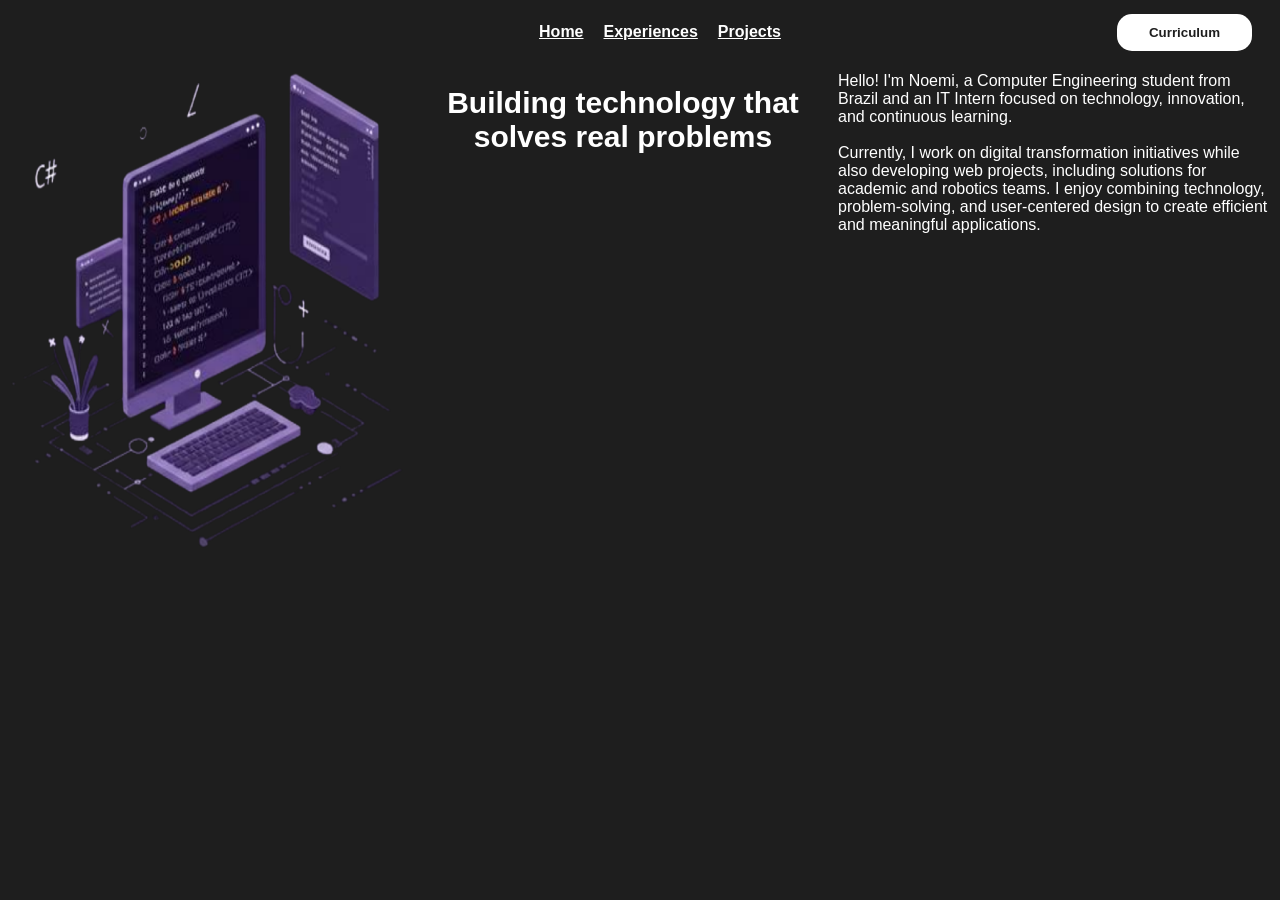
==== scr/index.html @ 2292273c "Add files via upload" ====
<!DOCTYPE html>
<html lang="en">
<head>
    <meta charset="UTF-8">
    <meta name="viewport" content="width=device-width, initial-scale=1.0">
    <link rel="stylesheet" href="styles/styles.css">
    <link rel="stylesheet" href="styles/main.css">
    <link rel="stylesheet" href="styles/header.css">
    <link rel="stylesheet" href="styles/footer.css">
    <title>Portfolio</title>
</head>
<body>
    <header>
        <nav class="navbar">
            <ul class="navlist">
                <li><a href="#home">Home</a></li>
                <li><a href="experiences.html">Experiences</a></li>
                <li><a href="projects.html">Projects</a></li>
            </ul>
            <button class="mainbtn">Curriculum</button>
        </nav>
    </header>
    <main>
        <section id="homebody">
            <img src="images/User.png" alt="" style="width: 400px; height: 503px;">
            <p id="title"> Building technology that solves real problems </p>
            <p style="width: 430px; color: #FFFFFF;">Hello! I'm Noemi, a Computer Engineering student from Brazil and an IT Intern focused on technology, innovation, and continuous learning. <br><br>
Currently, I work on digital transformation initiatives while also developing web projects, including solutions for academic and robotics teams. I enjoy combining technology, problem-solving, and user-centered design to create efficient and meaningful applications.</p>

        </section>
    </main>
    <footer>

    </footer>
    
</body>
</html>
---- scr/styles/styles.css ----
* {
    background-color: #1E1E1E;
    font-family:'Lucida Sans', 'Lucida Sans Regular', 'Lucida Grande', 'Lucida Sans Unicode', Geneva, Verdana, sans-serif
}

.mainbtn {
    background-color: #FFFFFF;
    border: none;
    border-radius: 15px;
    color: #1E1E1E;
    font-weight: bold;
    height: 37px;
    position: absolute;
    right: 20px;
    width: 135px;
    padding: 10px 14px;
}
---- scr/styles/main.css ----
#title {
color: #FFFFFF;
font-size: 30px; 
font-weight: bold;
width: 430px;
text-align: center;
top: 220px;
left: 705px;
}

#homebody {
    display: flex;
}

#x-body {
    text-align: center;

}
---- scr/styles/header.css ----
header {
    position: sticky;
    padding: 15px 8%;
    top: 0;
    
}

.navlist {
    text-align: center;
    display: flex;
    flex-wrap: wrap;
    list-style: none;
    max-height: 30px;
    justify-content: center;
    gap: 20px;
    margin: 0 auto;
    
}


.navlist a {
    color: #FFFFFF;
    font-weight: bold;
}

.navbar {
    width: 100%;
    display: flex;
    align-items: center;
    justify-content: space-between; 
}
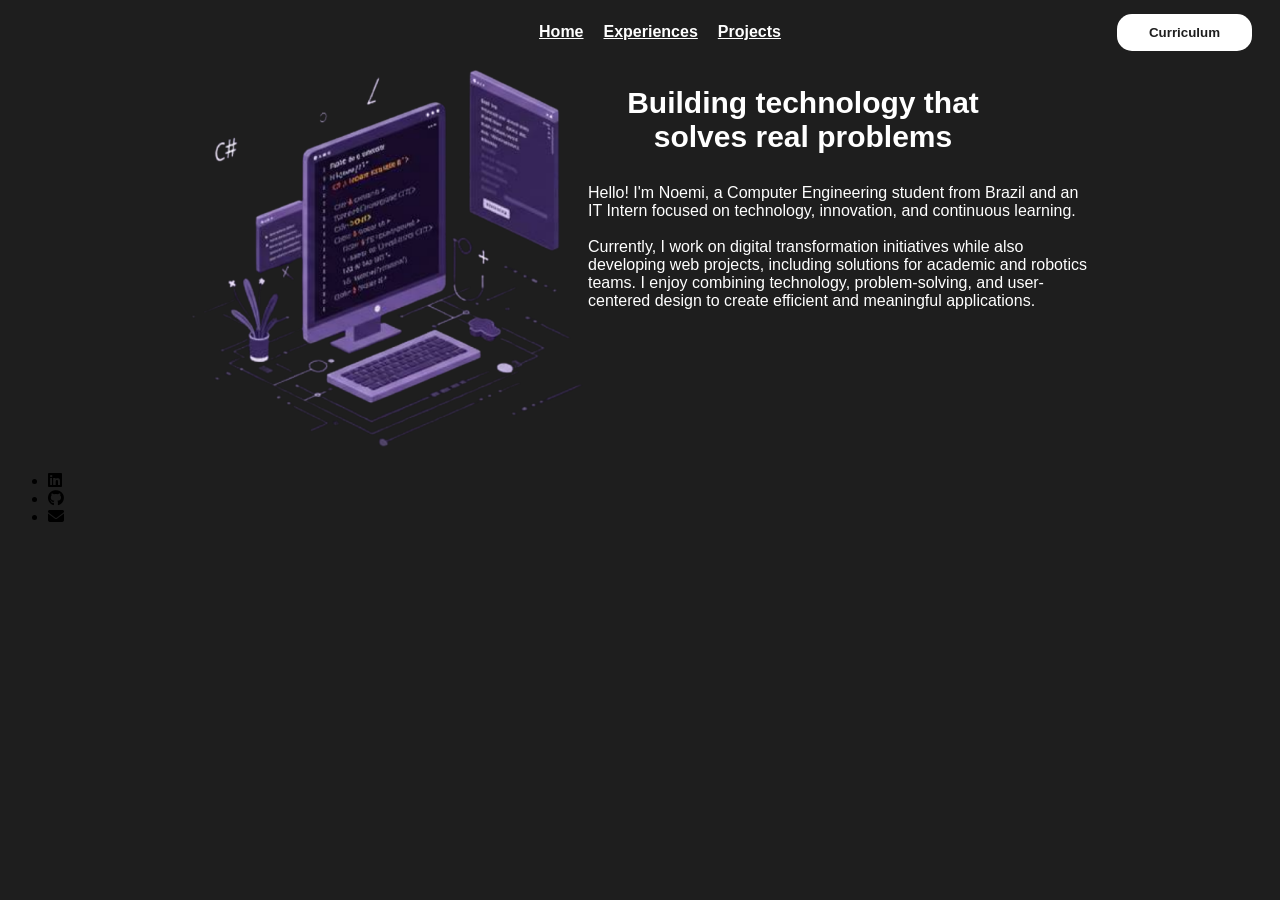
==== commit d0d2459c: "Update index.html with Font Awesome and layout changes Added Font Awesome for icons and adjusted ima" ====
--- a/scr/index.html
+++ b/scr/index.html
@@ -3,6 +3,7 @@
 <head>
     <meta charset="UTF-8">
     <meta name="viewport" content="width=device-width, initial-scale=1.0">
+    <link rel="stylesheet" href="https://cdnjs.cloudflare.com/ajax/libs/font-awesome/6.6.0/css/all.min.css">
     <link rel="stylesheet" href="styles/styles.css">
     <link rel="stylesheet" href="styles/main.css">
     <link rel="stylesheet" href="styles/header.css">
@@ -22,16 +23,21 @@
     </header>
     <main>
         <section id="homebody">
-            <img src="images/User.png" alt="" style="width: 400px; height: 503px;">
-            <p id="title"> Building technology that solves real problems </p>
-            <p style="width: 430px; color: #FFFFFF;">Hello! I'm Noemi, a Computer Engineering student from Brazil and an IT Intern focused on technology, innovation, and continuous learning. <br><br>
-Currently, I work on digital transformation initiatives while also developing web projects, including solutions for academic and robotics teams. I enjoy combining technology, problem-solving, and user-centered design to create efficient and meaningful applications.</p>
-
+            <img src="images/User.png" alt="" style="width: 400px; height: 400px; padding-left: 180px;">
+           <div id="home-text"> <p id="title"> Building technology that solves real problems </p>
+            <p style="width: 500px; color: #FFFFFF;">Hello! I'm Noemi, a Computer Engineering student from Brazil and an IT Intern focused on technology, innovation, and continuous learning. <br><br>
+Currently, I work on digital transformation initiatives while also developing web projects, including solutions for academic and robotics teams. I enjoy combining technology, problem-solving, and user-centered design to create efficient and meaningful applications.</p></div>
         </section>
-    </main>
     <footer>
+        <nav class="footer-items">
+            <ul class="footer-icons">
+                <li><i class="fa-brands fa-linkedin"></i></li>
+                <li><i class="fa-brands fa-github"></i></li>
+                <li><i class="fa-solid fa-envelope"></i></li>
+            </ul>
+        </nav>
 
     </footer>
-    
+    </main>    
 </body>
-</html>+</html>
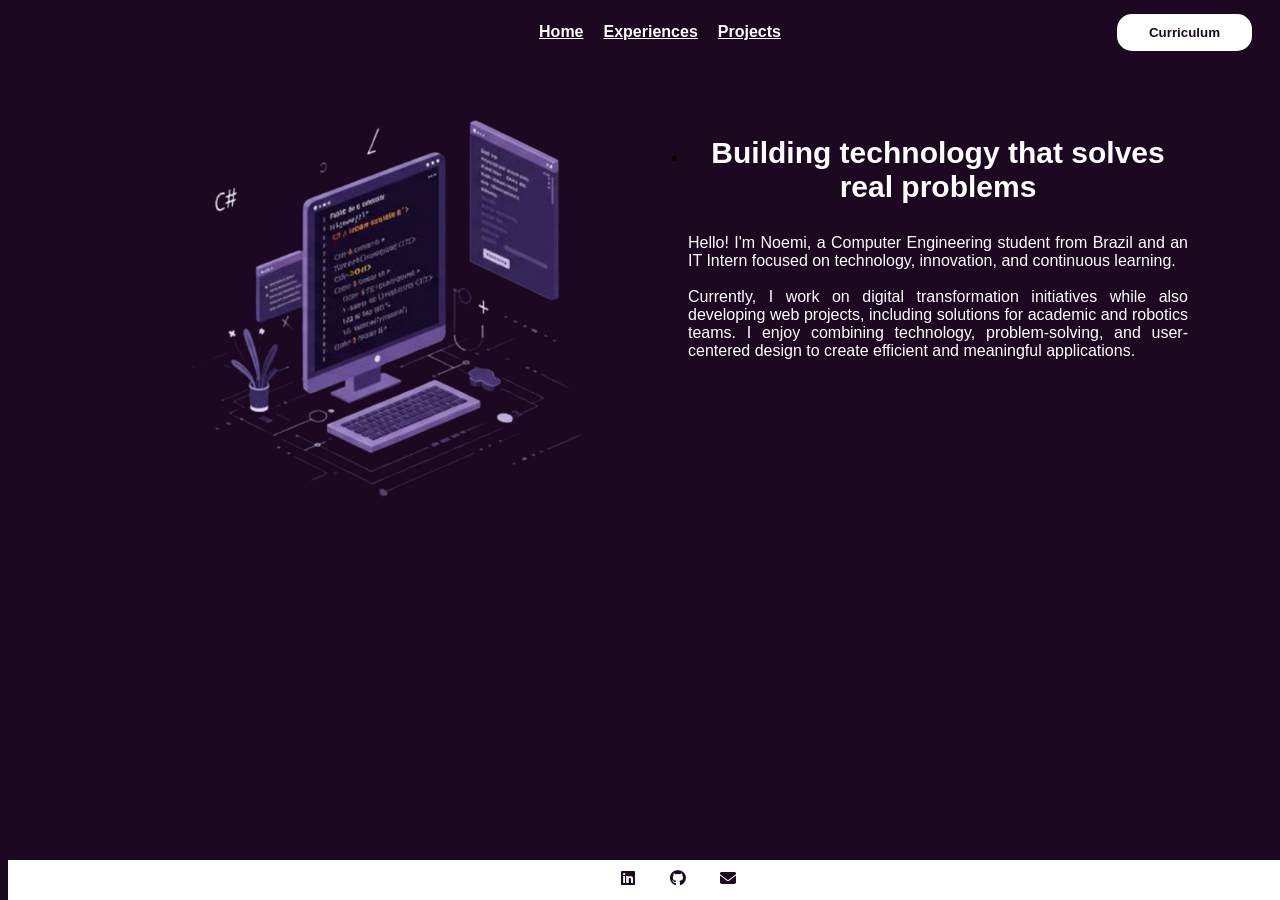
==== commit 00017f4c: "Fix HTML structure and remove unnecessary tags" ====
--- a/scr/index.html
+++ b/scr/index.html
@@ -5,9 +5,6 @@
     <meta name="viewport" content="width=device-width, initial-scale=1.0">
     <link rel="stylesheet" href="https://cdnjs.cloudflare.com/ajax/libs/font-awesome/6.6.0/css/all.min.css">
     <link rel="stylesheet" href="styles/styles.css">
-    <link rel="stylesheet" href="styles/main.css">
-    <link rel="stylesheet" href="styles/header.css">
-    <link rel="stylesheet" href="styles/footer.css">
     <title>Portfolio</title>
 </head>
 <body>
--- a/scr/styles/styles.css
+++ b/scr/styles/styles.css
@@ -1,17 +1,75 @@
+@import url('layout.css');
+@import url('components.css');
+
 * {
-    background-color: #1E1E1E;
+    background-color: #1C0820;
     font-family:'Lucida Sans', 'Lucida Sans Regular', 'Lucida Grande', 'Lucida Sans Unicode', Geneva, Verdana, sans-serif
 }
 
-.mainbtn {
+
+/*Header*/
+
+header {
+    position: sticky;
+    padding: 15px 8%;
+    top: 0;
+    
+}
+
+.navlist {
+    text-align: center;
+    display: flex;
+    flex-wrap: wrap;
+    list-style: none;
+    max-height: 30px;
+    justify-content: center;
+    gap: 20px;
+    margin: 0 auto;
+    
+}
+
+.navlist a {
+    color: #FFFFFF;
+    font-weight: bold;
+}
+
+.navbar {
+    width: 100%;
+    display: flex;
+    align-items: center;
+    justify-content: space-between; 
+}
+
+
+/*Footer*/
+
+footer {
     background-color: #FFFFFF;
-    border: none;
-    border-radius: 15px;
-    color: #1E1E1E;
-    font-weight: bold;
-    height: 37px;
-    position: absolute;
-    right: 20px;
-    width: 135px;
-    padding: 10px 14px;
+    text-align: center;
+    padding: 10px;
+    position: fixed;
+    bottom: 0;
+    width: 100%;
+    height: 20px;
 }
+
+.footer-icons {
+    text-align: center;
+    display: flex;
+    flex-wrap: wrap;
+    list-style: none;
+    justify-content: center;
+    gap: 20px;
+    margin: 0 auto;
+    background-color: #FFFFFF;
+    
+}
+
+.footer-icons i{
+    color: #1C0820;
+    background-color: #FFFFFF;
+    height: 100px;
+    width: 30px;
+    cursor: pointer;
+
+}
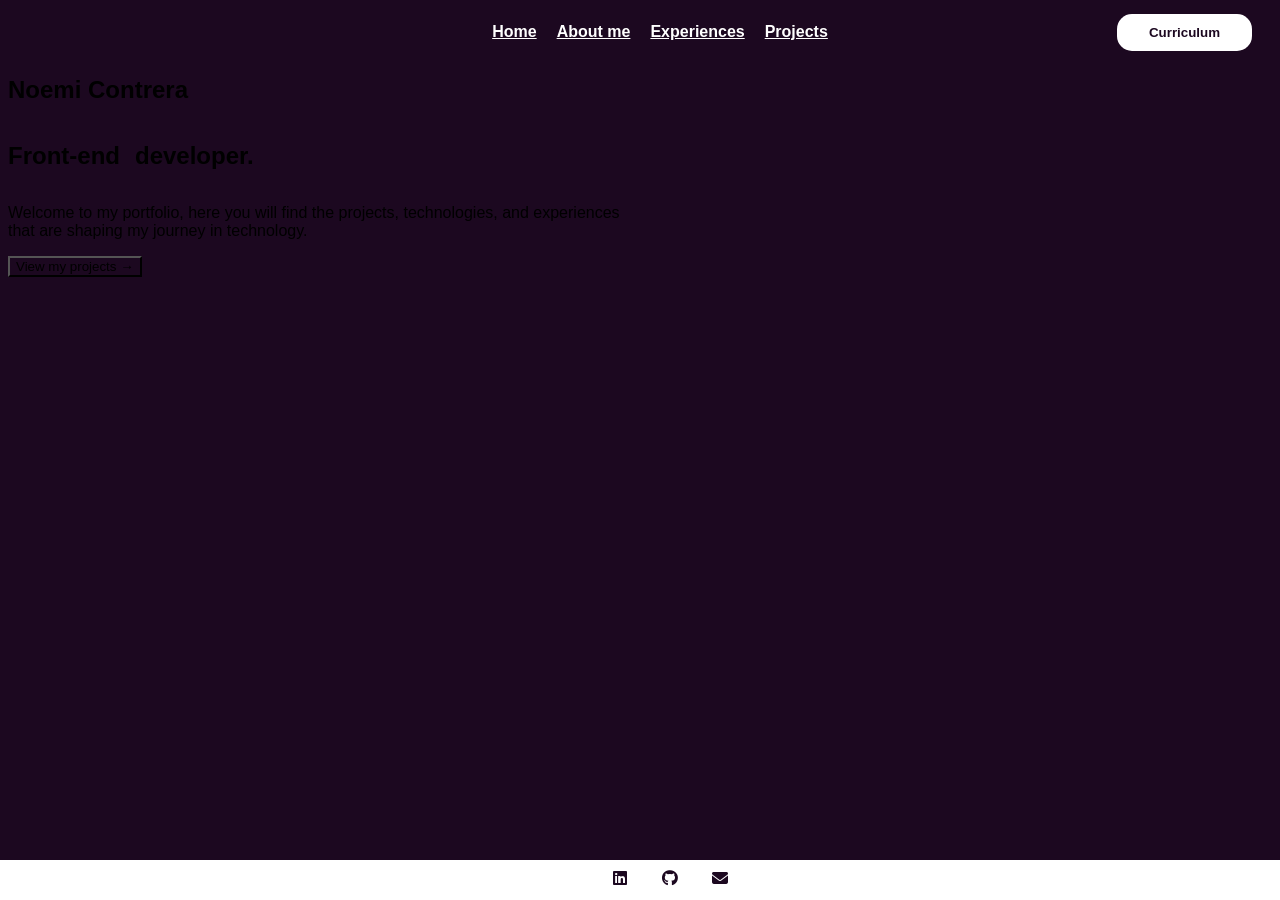
==== commit 0c93f5fb: "Refactor index.html with new layout and fonts Updated the index.html file to include new fonts and m" ====
--- a/scr/index.html
+++ b/scr/index.html
@@ -4,6 +4,10 @@
     <meta charset="UTF-8">
     <meta name="viewport" content="width=device-width, initial-scale=1.0">
     <link rel="stylesheet" href="https://cdnjs.cloudflare.com/ajax/libs/font-awesome/6.6.0/css/all.min.css">
+    <link rel="preconnect" href="https://fonts.googleapis.com">
+    <link rel="preconnect" href="https://fonts.gstatic.com" crossorigin>
+    <link href="https://fonts.googleapis.com/css2?family=Bricolage+Grotesque:opsz,wght@12..96,200..800&family=DM+Sans:ital,opsz,wght@0,9..40,100..1000;1,9..40,100..1000&display=swap" rel="stylesheet">
+    <link href="https://fonts.googleapis.com/css2?family=Bricolage+Grotesque:opsz,wght@12..96,200..800&display=swap" rel="stylesheet">
     <link rel="stylesheet" href="styles/styles.css">
     <title>Portfolio</title>
 </head>
@@ -11,7 +15,8 @@
     <header>
         <nav class="navbar">
             <ul class="navlist">
-                <li><a href="#home">Home</a></li>
+                <li><a href="index.html">Home</a></li>
+                <li><a href="abtme.html">About me</a></li>
                 <li><a href="experiences.html">Experiences</a></li>
                 <li><a href="projects.html">Projects</a></li>
             </ul>
@@ -19,12 +24,13 @@
         </nav>
     </header>
     <main>
-        <section id="homebody">
-            <img src="images/User.png" alt="" style="width: 400px; height: 400px; padding-left: 180px;">
-           <div id="home-text"> <p id="title"> Building technology that solves real problems </p>
-            <p style="width: 500px; color: #FFFFFF;">Hello! I'm Noemi, a Computer Engineering student from Brazil and an IT Intern focused on technology, innovation, and continuous learning. <br><br>
-Currently, I work on digital transformation initiatives while also developing web projects, including solutions for academic and robotics teams. I enjoy combining technology, problem-solving, and user-centered design to create efficient and meaningful applications.</p></div>
+        <section class="body-home">
+            <h1 class="title-home">Noemi Contrera</h1>
+            <div style="display: flex; gap: 15px; line-height: 1;"><h2 class="subtext-home">Front-end </h2> <h2 class="subtext2-home"> developer.</h2></div>
+            <p class="label-body" style="width: 640px;">Welcome to my portfolio, here you will find the projects, technologies, and experiences that are shaping my journey in technology.</p>
+            <button class="projects-btn" onclick="window.location.href='projects.html';" >View my projects → </button>
         </section>
+    </main>
     <footer>
         <nav class="footer-items">
             <ul class="footer-icons">
@@ -33,8 +39,6 @@
                 <li><i class="fa-solid fa-envelope"></i></li>
             </ul>
         </nav>
-
-    </footer>
-    </main>    
+    </footer>    
 </body>
 </html>
--- a/scr/styles/styles.css
+++ b/scr/styles/styles.css
@@ -13,6 +13,7 @@
     position: sticky;
     padding: 15px 8%;
     top: 0;
+    left: 0;
     
 }
 
@@ -49,6 +50,7 @@
     padding: 10px;
     position: fixed;
     bottom: 0;
+    left: 0;
     width: 100%;
     height: 20px;
 }
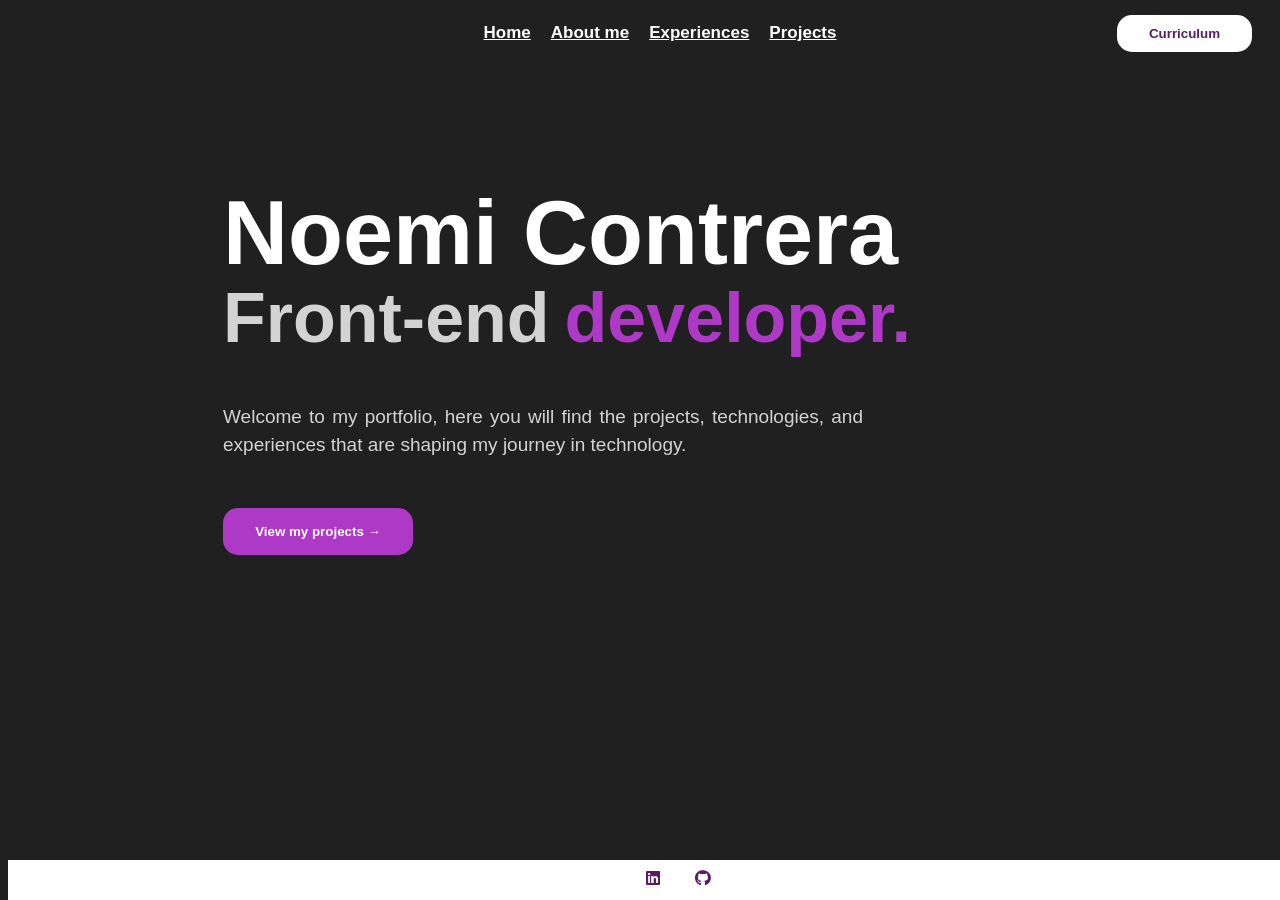
==== commit 1a0a3ba6: "Add LinkedIn and GitHub links to footer Updated footer links to include actual URLs for LinkedIn and" ====
--- a/scr/index.html
+++ b/scr/index.html
@@ -34,9 +34,16 @@
     <footer>
         <nav class="footer-items">
             <ul class="footer-icons">
-                <li><i class="fa-brands fa-linkedin"></i></li>
-                <li><i class="fa-brands fa-github"></i></li>
-                <li><i class="fa-solid fa-envelope"></i></li>
+                <li>
+                    <a href="https://linkedin.com/in/seunoemiecontrera" target="_blank" aria-label="LinkedIn">
+                        <i class="fa-brands fa-linkedin"></i>
+                    </a>
+                </li>
+                <li>
+                    <a href="https://github.com/noemiecontrera" target="_blank" aria-label="GitHub">
+                        <i class="fa-brands fa-github"></i>
+                    </a>
+                </li>
             </ul>
         </nav>
     </footer>    
--- a/scr/styles/styles.css
+++ b/scr/styles/styles.css
@@ -1,77 +1,19 @@
 @import url('layout.css');
 @import url('components.css');
 
+:root {
+    --bgcolor: #202020;
+    --light-gray: #D3D3D3;
+    --cor1: #AE39C6;
+    --cor2: #A83EBE;
+    --cor4: #571D63;
+    --cor5: #BE61D1; 
+
+
+}
 * {
-    background-color: #1C0820;
-    font-family:'Lucida Sans', 'Lucida Sans Regular', 'Lucida Grande', 'Lucida Sans Unicode', Geneva, Verdana, sans-serif
+    background-color: var(--bgcolor);
 }
 
 
-/*Header*/
 
-header {
-    position: sticky;
-    padding: 15px 8%;
-    top: 0;
-    left: 0;
-    
-}
-
-.navlist {
-    text-align: center;
-    display: flex;
-    flex-wrap: wrap;
-    list-style: none;
-    max-height: 30px;
-    justify-content: center;
-    gap: 20px;
-    margin: 0 auto;
-    
-}
-
-.navlist a {
-    color: #FFFFFF;
-    font-weight: bold;
-}
-
-.navbar {
-    width: 100%;
-    display: flex;
-    align-items: center;
-    justify-content: space-between; 
-}
-
-
-/*Footer*/
-
-footer {
-    background-color: #FFFFFF;
-    text-align: center;
-    padding: 10px;
-    position: fixed;
-    bottom: 0;
-    left: 0;
-    width: 100%;
-    height: 20px;
-}
-
-.footer-icons {
-    text-align: center;
-    display: flex;
-    flex-wrap: wrap;
-    list-style: none;
-    justify-content: center;
-    gap: 20px;
-    margin: 0 auto;
-    background-color: #FFFFFF;
-    
-}
-
-.footer-icons i{
-    color: #1C0820;
-    background-color: #FFFFFF;
-    height: 100px;
-    width: 30px;
-    cursor: pointer;
-
-}
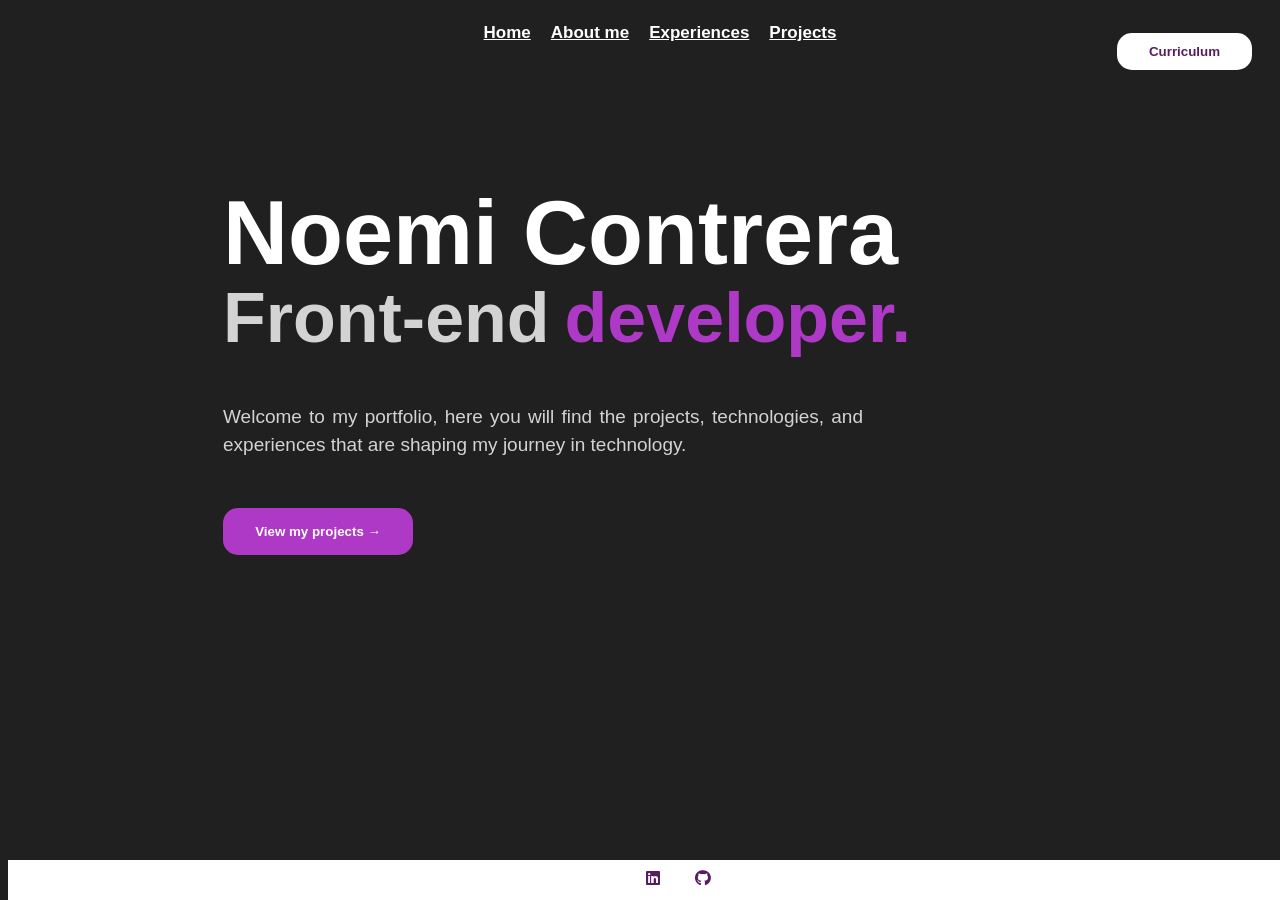
==== commit d653bb32: "Update index.html" ====
--- a/scr/index.html
+++ b/scr/index.html
@@ -20,7 +20,9 @@
                 <li><a href="experiences.html">Experiences</a></li>
                 <li><a href="projects.html">Projects</a></li>
             </ul>
-            <button class="mainbtn">Curriculum</button>
+            <a href="/files/_Resume_EN.pdf" download="Noemi_CV">
+                <button class="mainbtn">Curriculum</button>
+            </a>
         </nav>
     </header>
     <main>
